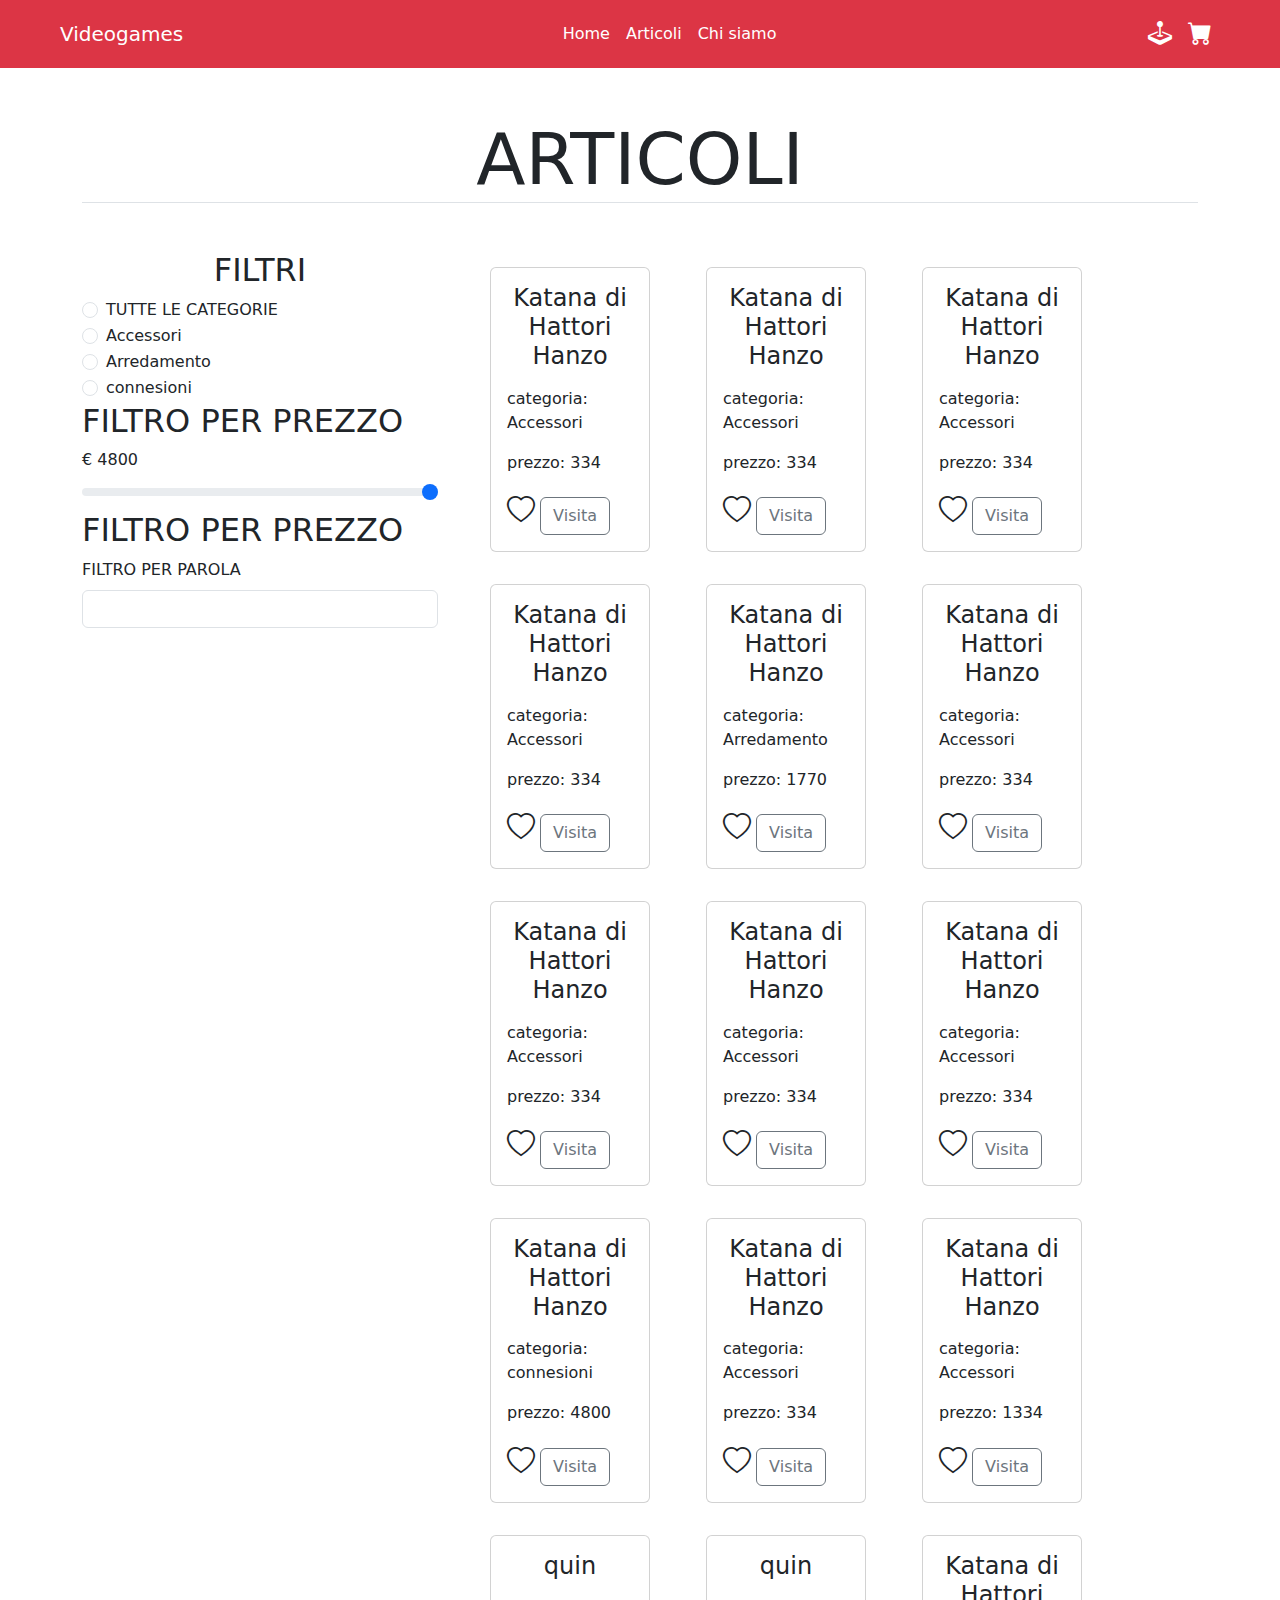
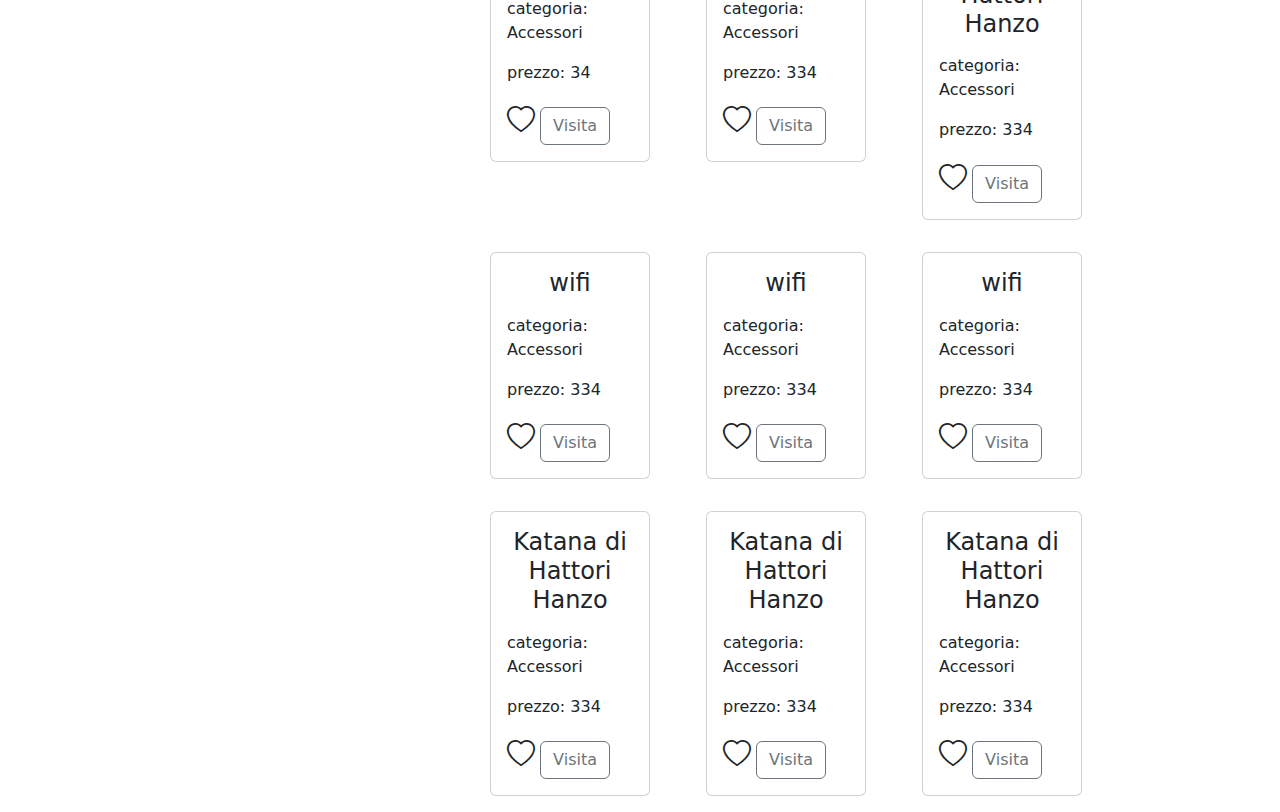
==== articoli.html @ f5ce5d26 "aggiunto filtri e card alla sezione articoli" ====
<!doctype html>
<html lang="en">

<head>
  <meta charset="utf-8">
  <meta name="viewport" content="width=device-width, initial-scale=1">
  <title>Videogames</title>
  <link rel="icon" type="image/x-icon" href="./immagini/icons8-ps-controller-50.png">
  <link rel="preconnect" href="https://fonts.googleapis.com">
  <link rel="preconnect" href="https://fonts.gstatic.com" crossorigin>
  <link href="https://fonts.googleapis.com/css2?family=Ojuju:wght@200..800&display=swap" rel="stylesheet">
  <!-- BOOTSTRAP CSS -->
  <link rel="stylesheet" href="https://cdn.jsdelivr.net/npm/bootstrap-icons@1.11.3/font/bootstrap-icons.min.css">
  <link href="https://unpkg.com/aos@2.3.1/dist/aos.css" rel="stylesheet">
  <link href="https://cdn.jsdelivr.net/npm/bootstrap@5.3.3/dist/css/bootstrap.min.css" rel="stylesheet"
  integrity="sha384-QWTKZyjpPEjISv5WaRU9OFeRpok6YctnYmDr5pNlyT2bRjXh0JMhjY6hW+ALEwIH" crossorigin="anonymous">
  <link rel="stylesheet" href="">
</head>

<body>
  
  
  <!-- INIZIO NAVBAR -->
  <nav class="navbar navbar-expand-lg d-flex navbar-dark nav_scroll transition bg-danger ">
    <div class="container-fluid ">
      <a class="navbar-brand ms-5 fs-outline-dark" href="#">Videogames</a>
      <div class="collapse navbar-collapse  justify-content-center mx-auto align-items-center"
      id="navbarSupportedContent">
      <ul class="navbar-nav mx-auto mb-2 mb-lg-0 justify-content-center  ">
        <li class="nav-item">
          <a class="nav-link active" aria-current="page" href="./index.html">Home</a>
        </li>
        <li class="nav-item">
          <a class="nav-link active" href="#">Articoli</a>
        </li>
        <li class="nav-item">
          <a class="nav-link active" href="#">Chi siamo</a>
        </li>
        
        
        
        
      </ul>
      <ul  class="navbar-nav me-5 fs-4   ">
        <li class="nav-item">
          <a class="nav-link active" href="#"><i class="bi bi-joystick"></i></a>
        </li>
        <li class="nav-item">
          <a class="nav-link active" href="#"><i class="bi bi-cart-fill"></i></a>
        </li>
      </ul>
      
    </div>
  </div>
</nav>
<!-- FINE NAVBAR  -->


<div class="container">
  <div class="row">
    <div class="col-12">
      <h2 class="display-2 text-center  font-1 border-bottom  my-5 ">ARTICOLI</h2>
    </div>
    <div class="col-12 col-lg-4">
      <h2 class="text-center">FILTRI</h2>
      <div id="bottoni">
      <div class="form-check">
        <input class="form-check-input" type="radio" name="flexRadioDefault" id="all">
        <label class="form-check-label" for="flexRadioDefault1">
          TUTTE LE CATEGORIE
        </label>
        
      </div>

      </div>
      
      <h2>FILTRO PER PREZZO</h2>
      <label for="customRange1" class="form-label">€ <span id="valuecurrent"></span></label>
      <input type="range" class="form-range" id="inputPrice">
      <h2>FILTRO PER PREZZO</h2>
      <div class="mb-3">
        <label for="exampleFormControlInput1" class="form-label">FILTRO PER PAROLA</label>
        <input type="text" class="form-control" id="inputParola" placeholder="">
      </div>
    </div>
    <div class="col-12 col-lg-8">
      <div class="container-fluid">
        <div class="row" id="articles" >
          
        </div>
      </div>
      
    </div>
    
    
    
    
  </div>
</div>





<!-- BOOTSTRAP JS  -->
<script src="https://cdn.jsdelivr.net/npm/bootstrap@5.3.3/dist/js/bootstrap.bundle.min.js"
integrity="sha384-YvpcrYf0tY3lHB60NNkmXc5s9fDVZLESaAA55NDzOxhy9GkcIdslK1eN7N6jIeHz"
crossorigin="anonymous"></script>

<script src="./articoli.js"></script>

<script src="https://unpkg.com/aos@2.3.1/dist/aos.js"></script>
<script>
  AOS.init();
</script>
</body>

</html>
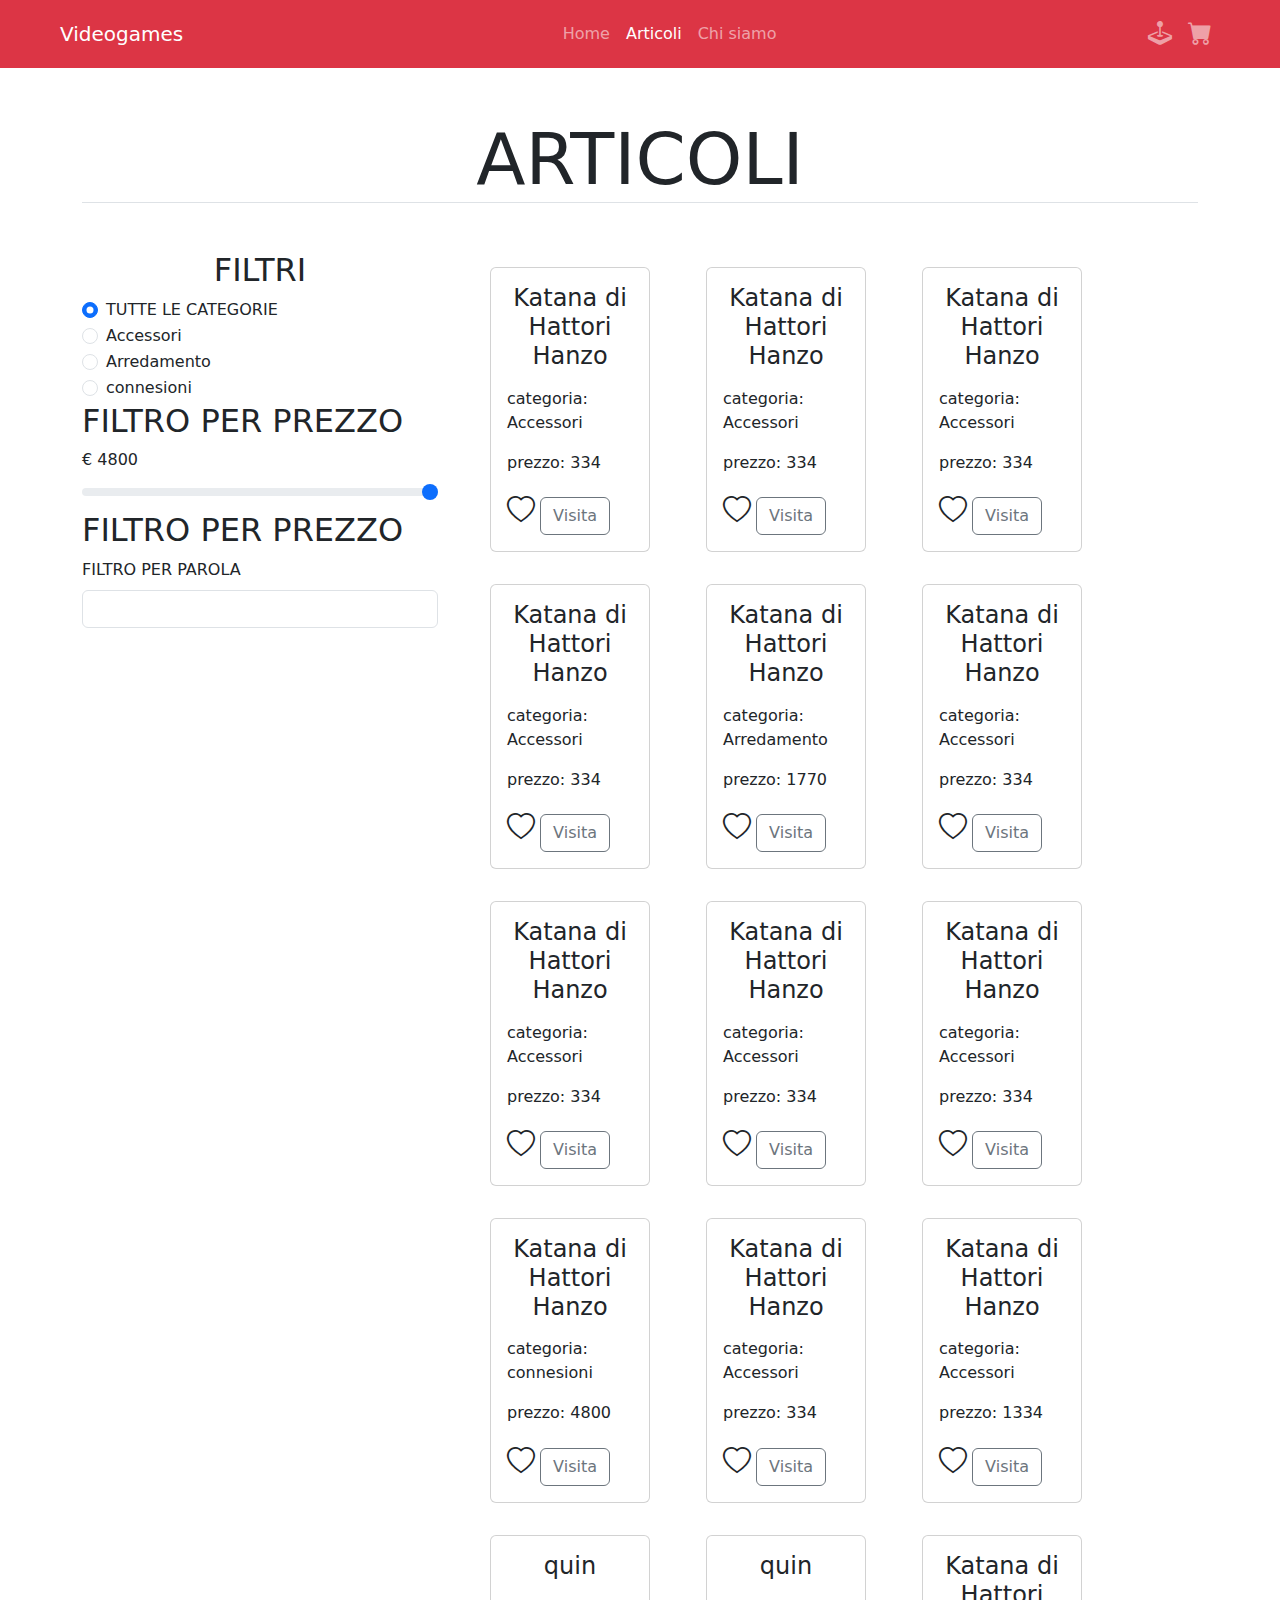
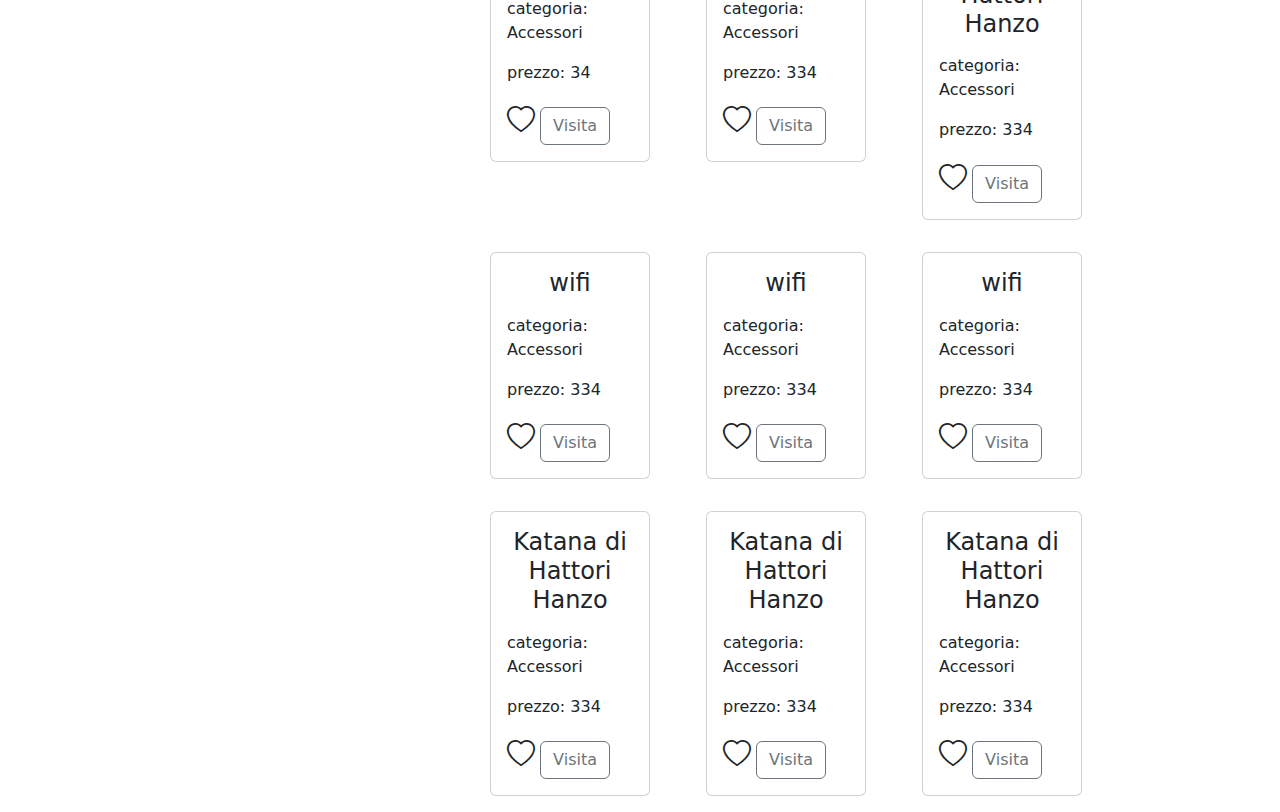
==== commit 0ba78300: "aggiunto global filter ed carousel coverflow in swiper" ====
--- a/articoli.html
+++ b/articoli.html
@@ -5,15 +5,20 @@
   <meta charset="utf-8">
   <meta name="viewport" content="width=device-width, initial-scale=1">
   <title>Videogames</title>
+  <!-- COLLEGAMENTO IMMAGINE TITOLO SITO -->
   <link rel="icon" type="image/x-icon" href="./immagini/icons8-ps-controller-50.png">
+  <!-- COLLEGAMNEO FONT -->
   <link rel="preconnect" href="https://fonts.googleapis.com">
   <link rel="preconnect" href="https://fonts.gstatic.com" crossorigin>
   <link href="https://fonts.googleapis.com/css2?family=Ojuju:wght@200..800&display=swap" rel="stylesheet">
-  <!-- BOOTSTRAP CSS -->
+  <!-- BOOTSTRAP ICONS CSS -->
   <link rel="stylesheet" href="https://cdn.jsdelivr.net/npm/bootstrap-icons@1.11.3/font/bootstrap-icons.min.css">
+  <!-- COLLEGAMENTO AOS -->
   <link href="https://unpkg.com/aos@2.3.1/dist/aos.css" rel="stylesheet">
-  <link href="https://cdn.jsdelivr.net/npm/bootstrap@5.3.3/dist/css/bootstrap.min.css" rel="stylesheet"
+  <!-- BOOTSTRAP  CSS -->
+ <link href="https://cdn.jsdelivr.net/npm/bootstrap@5.3.3/dist/css/bootstrap.min.css" rel="stylesheet"
   integrity="sha384-QWTKZyjpPEjISv5WaRU9OFeRpok6YctnYmDr5pNlyT2bRjXh0JMhjY6hW+ALEwIH" crossorigin="anonymous">
+  <!-- COLLEGAMENTO FOGLIO ESTERNO CSS -->
   <link rel="stylesheet" href="">
 </head>
 
@@ -24,29 +29,28 @@
   <nav class="navbar navbar-expand-lg d-flex navbar-dark nav_scroll transition bg-danger ">
     <div class="container-fluid ">
       <a class="navbar-brand ms-5 fs-outline-dark" href="#">Videogames</a>
+      <button class="navbar-toggler" type="button" data-bs-toggle="collapse" data-bs-target="#navbarSupportedContent" aria-controls="navbarSupportedContent" aria-expanded="false" aria-label="Toggle navigation">
+        <span class="navbar-toggler-icon"></span>
+      </button>
       <div class="collapse navbar-collapse  justify-content-center mx-auto align-items-center"
       id="navbarSupportedContent">
       <ul class="navbar-nav mx-auto mb-2 mb-lg-0 justify-content-center  ">
         <li class="nav-item">
-          <a class="nav-link active" aria-current="page" href="./index.html">Home</a>
+          <a class="nav-link " aria-current="page" href="./index.html">Home</a>
         </li>
         <li class="nav-item">
           <a class="nav-link active" href="#">Articoli</a>
         </li>
         <li class="nav-item">
-          <a class="nav-link active" href="#">Chi siamo</a>
-        </li>
-        
-        
-        
-        
+          <a class="nav-link href="#">Chi siamo</a>
+        </li> 
       </ul>
       <ul  class="navbar-nav me-5 fs-4   ">
         <li class="nav-item">
-          <a class="nav-link active" href="#"><i class="bi bi-joystick"></i></a>
+          <a class="nav-link href="#"><i class="bi bi-joystick"></i></a>
         </li>
         <li class="nav-item">
-          <a class="nav-link active" href="#"><i class="bi bi-cart-fill"></i></a>
+          <a class="nav-link href="#"><i class="bi bi-cart-fill"></i></a>
         </li>
       </ul>
       
@@ -55,48 +59,44 @@
 </nav>
 <!-- FINE NAVBAR  -->
 
+<!-- FILTRI -->
+<section>
 
-<div class="container">
-  <div class="row">
-    <div class="col-12">
-      <h2 class="display-2 text-center  font-1 border-bottom  my-5 ">ARTICOLI</h2>
-    </div>
-    <div class="col-12 col-lg-4">
-      <h2 class="text-center">FILTRI</h2>
-      <div id="bottoni">
-      <div class="form-check">
-        <input class="form-check-input" type="radio" name="flexRadioDefault" id="all">
-        <label class="form-check-label" for="flexRadioDefault1">
-          TUTTE LE CATEGORIE
-        </label>
-        
+  <div class="container">
+    <div class="row">
+      <div class="col-12">
+        <h2 class="display-2 text-center  font-1 border-bottom  my-5 ">ARTICOLI</h2>
       </div>
-
-      </div>
-      
-      <h2>FILTRO PER PREZZO</h2>
-      <label for="customRange1" class="form-label">€ <span id="valuecurrent"></span></label>
-      <input type="range" class="form-range" id="inputPrice">
-      <h2>FILTRO PER PREZZO</h2>
-      <div class="mb-3">
-        <label for="exampleFormControlInput1" class="form-label">FILTRO PER PAROLA</label>
-        <input type="text" class="form-control" id="inputParola" placeholder="">
-      </div>
-    </div>
-    <div class="col-12 col-lg-8">
-      <div class="container-fluid">
-        <div class="row" id="articles" >
-          
+      <div class="col-12 col-lg-4">
+        <h2 class="text-center">FILTRI</h2>
+        <div id="bottoni">
+          <div class="form-check">
+            <input class="form-check-input" type="radio" name="flexRadioDefault" id="all" checked>
+            <label class="form-check-label" for="flexRadioDefault1">
+              TUTTE LE CATEGORIE
+            </label> 
+          </div>
+        </div>
+        <h2>FILTRO PER PREZZO</h2>
+        <label for="customRange1" class="form-label">€ <span id="valuecurrent"></span></label>
+        <input type="range" class="form-range" id="inputPrice">
+        <h2>FILTRO PER PREZZO</h2>
+        <div class="mb-3">
+          <label for="exampleFormControlInput1" class="form-label">FILTRO PER PAROLA</label>
+          <input type="text" class="form-control" id="inputParola" placeholder="">
         </div>
       </div>
-      
+      <div class="col-12 col-lg-8">
+        <div class="container-fluid">
+          <div class="row" id="articles" >
+          </div>
+        </div>
+      </div> 
     </div>
-    
-    
-    
-    
   </div>
-</div>
+
+</section>
+<!-- FINE FILTRI -->
 
 
 
@@ -106,9 +106,9 @@
 <script src="https://cdn.jsdelivr.net/npm/bootstrap@5.3.3/dist/js/bootstrap.bundle.min.js"
 integrity="sha384-YvpcrYf0tY3lHB60NNkmXc5s9fDVZLESaAA55NDzOxhy9GkcIdslK1eN7N6jIeHz"
 crossorigin="anonymous"></script>
-
+<!-- COLLEGAMENTO JS -->
 <script src="./articoli.js"></script>
-
+<!-- COLLEGAMENTO AOS -->
 <script src="https://unpkg.com/aos@2.3.1/dist/aos.js"></script>
 <script>
   AOS.init();
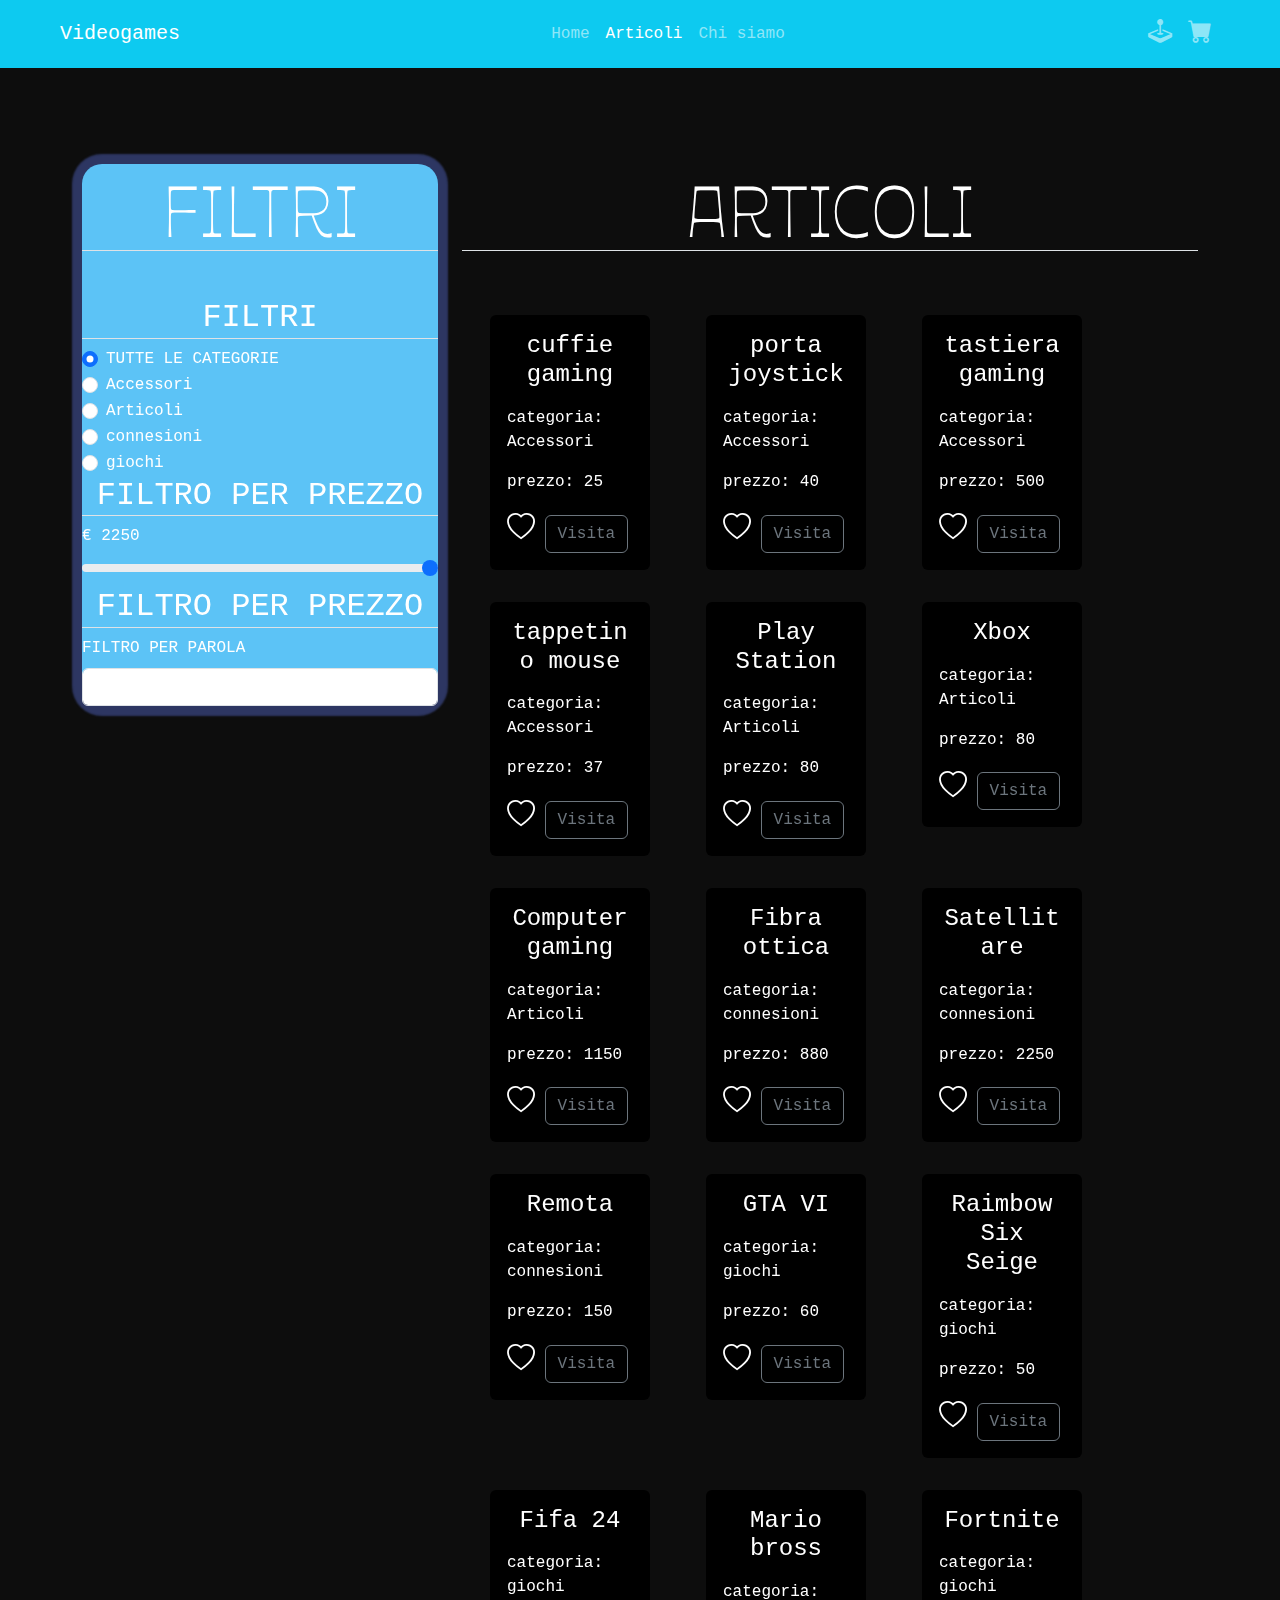
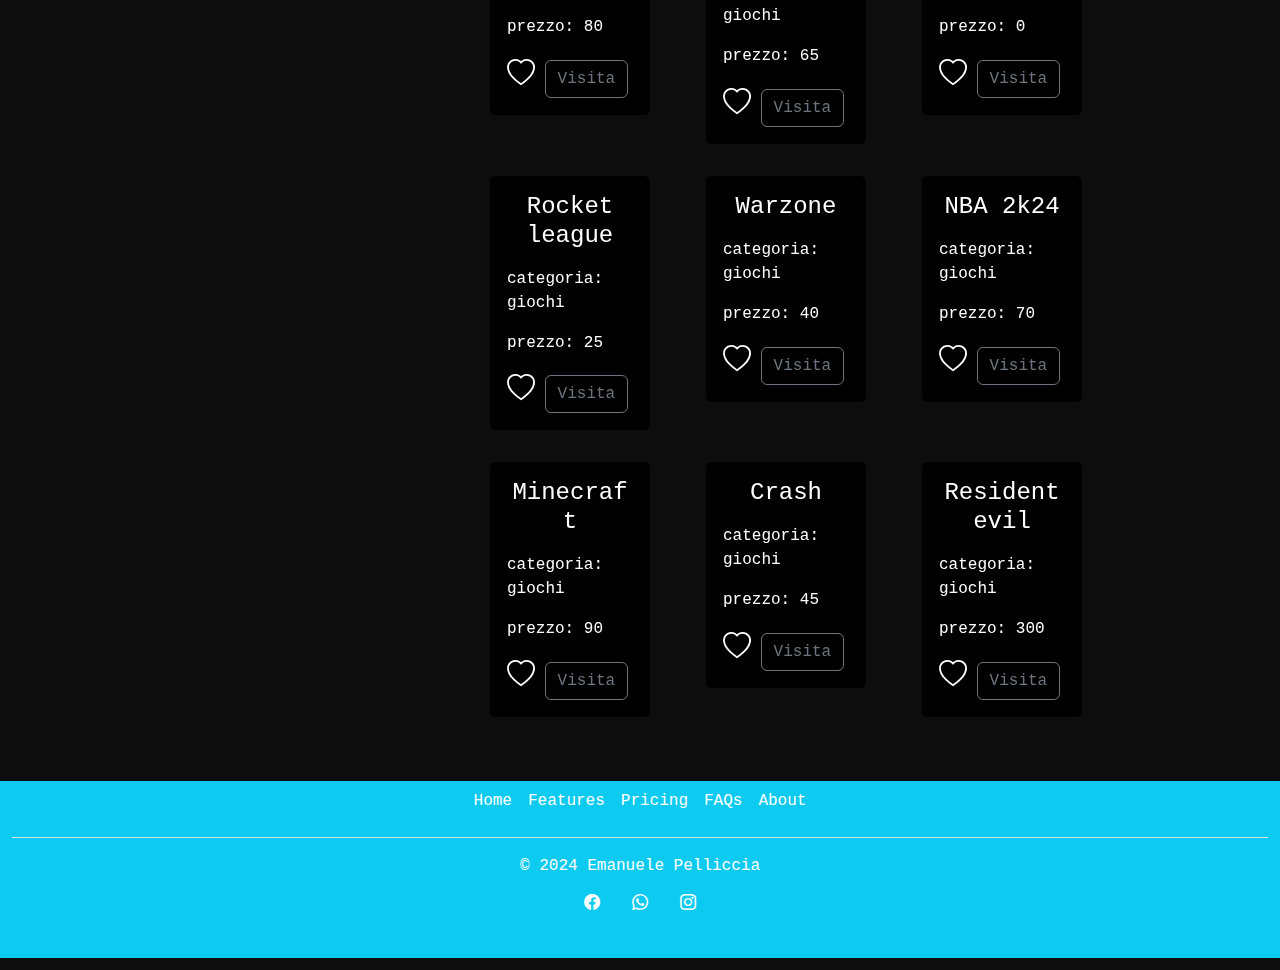
==== commit 2420ce2f: "aggiundo footer ed stile ad articoli ed aggiunto collegamento con chi siamo" ====
--- a/articoli.html
+++ b/articoli.html
@@ -19,14 +19,14 @@
  <link href="https://cdn.jsdelivr.net/npm/bootstrap@5.3.3/dist/css/bootstrap.min.css" rel="stylesheet"
   integrity="sha384-QWTKZyjpPEjISv5WaRU9OFeRpok6YctnYmDr5pNlyT2bRjXh0JMhjY6hW+ALEwIH" crossorigin="anonymous">
   <!-- COLLEGAMENTO FOGLIO ESTERNO CSS -->
-  <link rel="stylesheet" href="">
+  <link rel="stylesheet" href="./style.css">
 </head>
 
 <body>
   
   
   <!-- INIZIO NAVBAR -->
-  <nav class="navbar navbar-expand-lg d-flex navbar-dark nav_scroll transition bg-danger ">
+  <nav class="navbar navbar-expand-lg d-flex navbar-dark nav_scroll transition bg-info ">
     <div class="container-fluid ">
       <a class="navbar-brand ms-5 fs-outline-dark" href="#">Videogames</a>
       <button class="navbar-toggler" type="button" data-bs-toggle="collapse" data-bs-target="#navbarSupportedContent" aria-controls="navbarSupportedContent" aria-expanded="false" aria-label="Toggle navigation">
@@ -42,7 +42,7 @@
           <a class="nav-link active" href="#">Articoli</a>
         </li>
         <li class="nav-item">
-          <a class="nav-link href="#">Chi siamo</a>
+          <a class="nav-link" href="./chisiamo.html">Chi siamo</a>
         </li> 
       </ul>
       <ul  class="navbar-nav me-5 fs-4   ">
@@ -62,31 +62,37 @@
 <!-- FILTRI -->
 <section>
 
-  <div class="container">
+  <div class="container my-5">
     <div class="row">
       <div class="col-12">
-        <h2 class="display-2 text-center  font-1 border-bottom  my-5 ">ARTICOLI</h2>
       </div>
       <div class="col-12 col-lg-4">
-        <h2 class="text-center">FILTRI</h2>
-        <div id="bottoni">
-          <div class="form-check">
-            <input class="form-check-input" type="radio" name="flexRadioDefault" id="all" checked>
-            <label class="form-check-label" for="flexRadioDefault1">
-              TUTTE LE CATEGORIE
-            </label> 
+        <div class="modificheFiltri ">
+          <h2 class="display-2 text-center  font-1 border-bottom  my-5 ">FILTRI</h2>
+
+          <h2 class="text-center border-bottom">FILTRI</h2>
+          <div id="bottoni">
+            <div class="form-check">
+              <input class="form-check-input" type="radio" name="flexRadioDefault" id="all" checked>
+              <label class="form-check-label " for="flexRadioDefault1">
+                TUTTE LE CATEGORIE
+              </label> 
+            </div>
           </div>
-        </div>
-        <h2>FILTRO PER PREZZO</h2>
-        <label for="customRange1" class="form-label">€ <span id="valuecurrent"></span></label>
-        <input type="range" class="form-range" id="inputPrice">
-        <h2>FILTRO PER PREZZO</h2>
-        <div class="mb-3">
-          <label for="exampleFormControlInput1" class="form-label">FILTRO PER PAROLA</label>
-          <input type="text" class="form-control" id="inputParola" placeholder="">
+          <h2 class="text-center border-bottom">FILTRO PER PREZZO</h2>
+          <label for="customRange1" class="form-label">€ <span id="valuecurrent"></span></label>
+          <input type="range" class="form-range" id="inputPrice">
+          <h2 class="text-center border-bottom">FILTRO PER PREZZO</h2>
+          <div class="mb-3">
+            <label for="exampleFormControlInput1" class="form-label">FILTRO PER PAROLA</label>
+            <input type="text" class="form-control" id="inputParola" placeholder="">
+          </div>
+
         </div>
       </div>
       <div class="col-12 col-lg-8">
+        <h2 class="display-2 text-center  font-1 border-bottom  my-5 ">ARTICOLI</h2>
+
         <div class="container-fluid">
           <div class="row" id="articles" >
           </div>
@@ -97,6 +103,41 @@
 
 </section>
 <!-- FINE FILTRI -->
+
+
+<!-- FOOTER  -->
+<section>
+
+  <div class="container-fluid  img_footer bg-info ">
+    <footer class="mb-0 pb-0">
+      <ul class="nav  justify-content-center border-bottom pb-3 mb-3 ">
+        <li class="nav-item"><a href="#" class="nav-link px-2 text-white">Home</a></li>
+        <li class="nav-item"><a href="#" class="nav-link px-2 text-white">Features</a></li>
+        <li class="nav-item"><a href="#" class="nav-link px-2 text-white">Pricing</a></li>
+        <li class="nav-item"><a href="#" class="nav-link px-2 text-white">FAQs</a></li>
+        <li class="nav-item"><a href="#" class="nav-link px-2 text-white">About</a></li>
+      </ul>
+      <p class="text-center text-white">© 2024 Emanuele Pelliccia</p>
+      <ul class="d-flex justify-content-center mb-0  pb-5 list-unstyled">
+        <li class="mx-3" >
+          
+          <i class=" bi-facebook justify-content-center d-flex"></i>
+        </li>
+        <li class="mx-3">
+          
+          <i class=" bi-whatsapp nav-item justify-content-center d-flex"></i>
+        </li>
+        <li class="mx-3">
+          <i class=" bi-instagram nav-item justify-content-center d-flex"></i>
+          
+        </li>
+      </ul>
+    </footer>
+  </div>
+
+</section>
+<!-- FINE FOOTER -->
+
 
 
 
--- a/style.css
+++ b/style.css
@@ -0,0 +1,186 @@
+body{
+    background-color: rgba(0, 0, 0, 0.948);
+    color: var(--color-s);
+}
+.masthead{
+    /* background-image: url(./immagini/img-pad.jpg); */
+    background-repeat: no-repeat;
+    background-position: center;
+    background-size: cover;
+    height: 100vh;
+    
+    
+}
+:root {
+   --color-p : rgb(2, 13, 61);
+   --color-s : white;
+   --color-a : rgb(3, 0, 0);
+}
+
+.font-1{
+    font-family: "Ojuju", sans-serif;
+}
+
+*{
+    font-family: "Syne Mono", monospace;
+}
+
+.color-p{
+    color: var(--color-p);
+}
+.color-s{
+    color: var(--color-s);
+}
+
+.coloretitle{
+    color: var(--color-p);
+}
+
+.bg-p{
+    background-color: var(--color-a);
+    box-shadow: 0px 0px 10px 10px rgb(51, 133, 107);;
+}
+
+/* .shadowimg{
+    box-shadow: 5px 5px 10px rgb(48, 161, 125);
+} */
+
+
+/* .imageModificata{
+    background-image: url(./immagini/img-pad.jpg);
+    background-repeat: no-repeat;
+    background-position: center;
+    background-size: cover;
+} */
+
+/* BARRA DI NAVIGAZIONE */
+.transition{
+    transition: 0.7s;
+
+}
+
+.marginNavbar{
+ margin: 5vh 15vw;
+
+}
+.nav_scroll{
+    /* margin: 5vh 15vw; */
+    backdrop-filter: blur(10px);
+    background-color: rgba(2, 13, 61, 0.607);
+    
+}
+
+/* SWIPER CSS */
+.swiper {
+    width: 100%;
+    padding-top: 50px;
+    padding-bottom: 50px;
+  }
+
+  .swiper-slide {
+    background-position: center;
+    background-size: cover;
+    width: 30% !important;
+    height: 30% !important;
+  }
+
+  .swiper-slide img {
+    display: block;
+    width: 100%;
+  }
+
+
+/* HEADER */
+
+.img_header{
+   
+    box-shadow: 0px 0px 10px 10px rgb(51, 133, 107);
+    animation: rotateInfinite  25s infinite;
+    
+}
+@keyframes rotateInfinite{
+    0%{
+        transform: rotateZ(0deg);
+    }100%{
+        transform: rotateZ(360deg);
+     
+    }
+}
+
+/*SEZIONE CATEGORIA */
+
+.img_category{
+    width: 50%;
+    border-radius: 50%;
+    border: 4px solid var(--color-p);
+    padding: 5px;
+    box-shadow: 0px 0px 5px 5px rgb(51, 133, 107);
+}
+
+
+/* SEZIONE NUMERI */
+
+.boxnumeri{
+    height: 100px;
+    width: 150px;
+    background-color: var(--color-p);
+    border-radius: 20px;
+    border: 10px solid rgba(0, 0, 6, 0.963);
+    box-shadow: 0px 0px 5px 5px rgb(51, 133, 107);
+
+    color: var(--color-s);
+
+}
+
+.custombtn{
+    box-shadow: 0px 0px 5px 5px rgb(51, 133, 107);
+  
+}
+
+.ombracard{
+    box-shadow:  0px 5px 5px rgb(51, 133, 107);
+}
+
+.img_card{
+    transition: .5s;
+    
+}
+
+.card:hover > div > .img_card{
+    transform: scale(1.3);
+}
+
+/* SEZIONE FOOTER */
+
+.img_footer{
+    background-color: rgba(2, 13, 61, 0.996);
+    color: var(--color-s);
+}
+
+
+.modificheFiltri{
+    background-color: rgb(92, 195, 246);
+    /* padding: 10px; */
+     /* margin-top: 10px; */
+    border-radius: 20px;
+    position: sticky;
+    top: 10px;
+    box-shadow: 0px 0px 2px 10px rgba(84, 105, 202, 0.451);
+}
+
+
+.modifichejs{
+    
+    box-shadow: 0px 0px 2px 5px rgba(9, 114, 111, 0.451) ;
+    
+}
+
+
+@media screen and (max-width:600px) {
+    .nav_scroll{
+        margin: 0;
+      
+        
+    }
+    
+}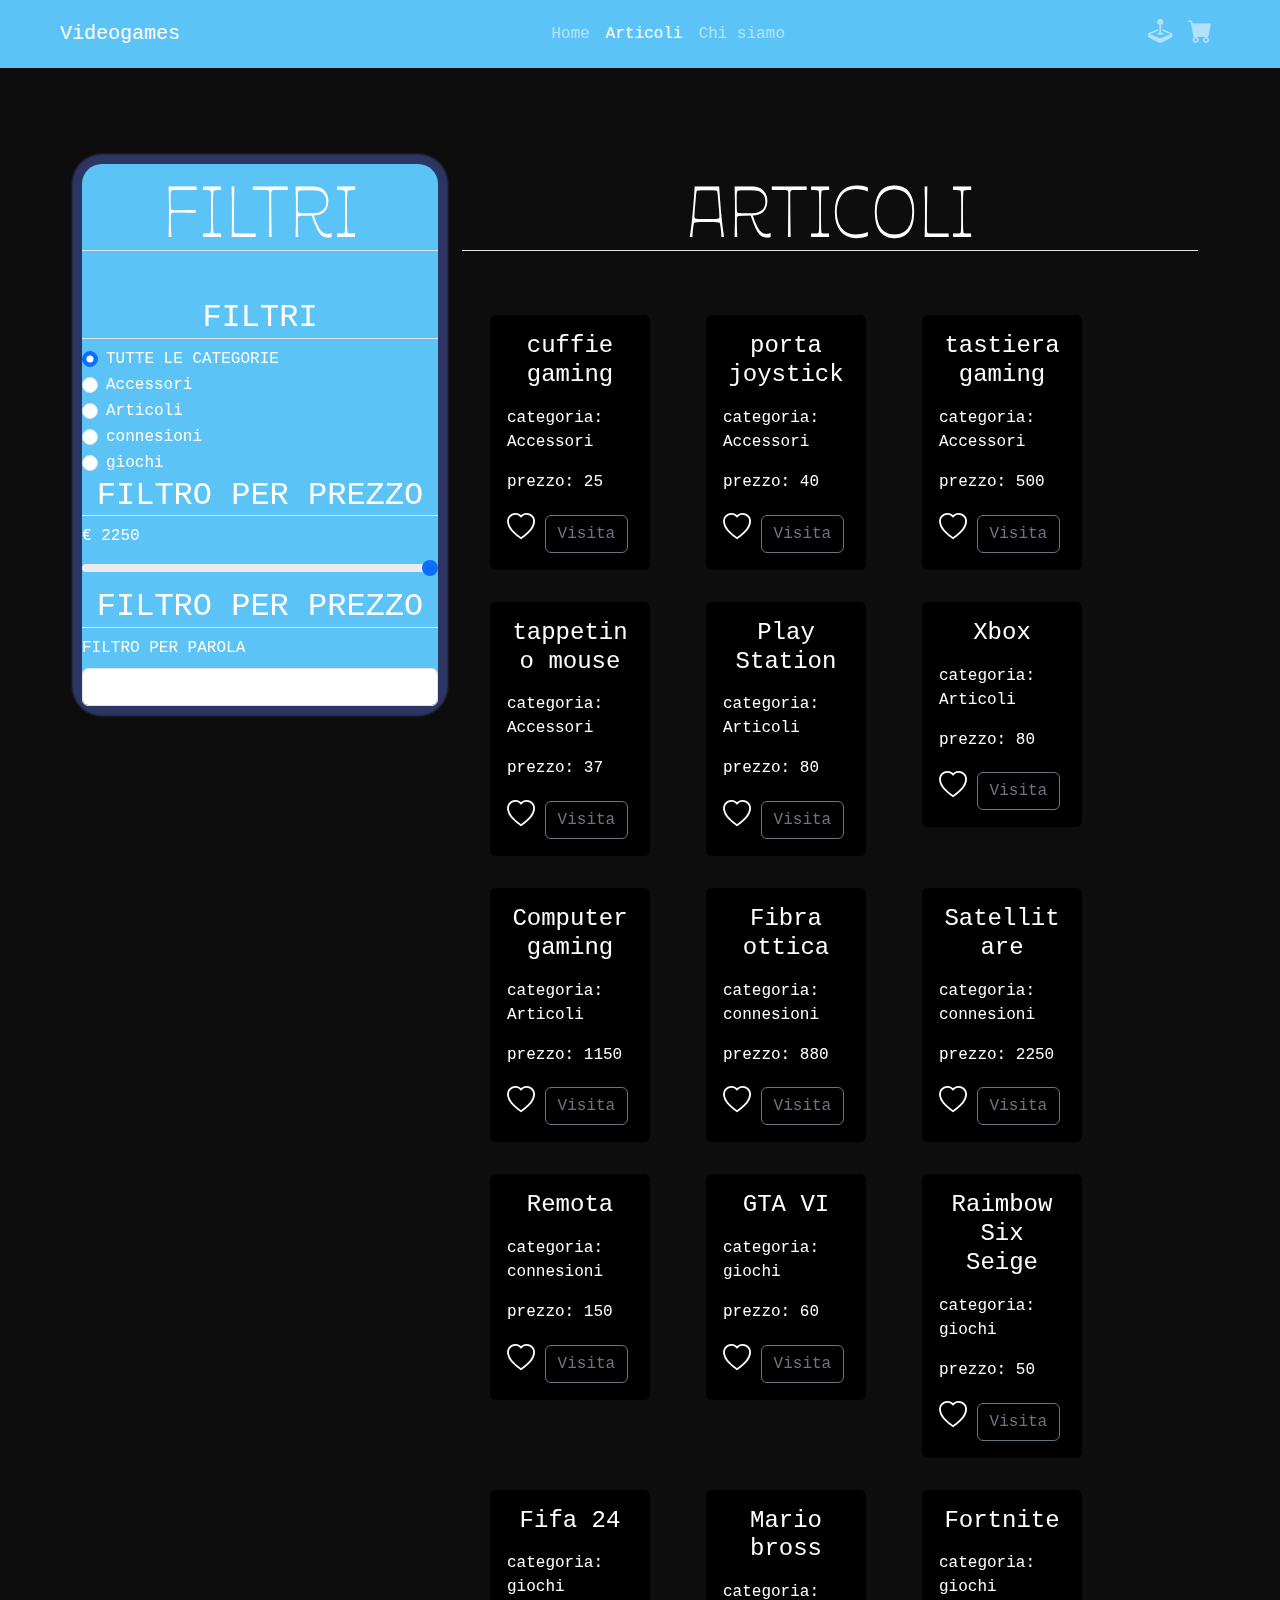
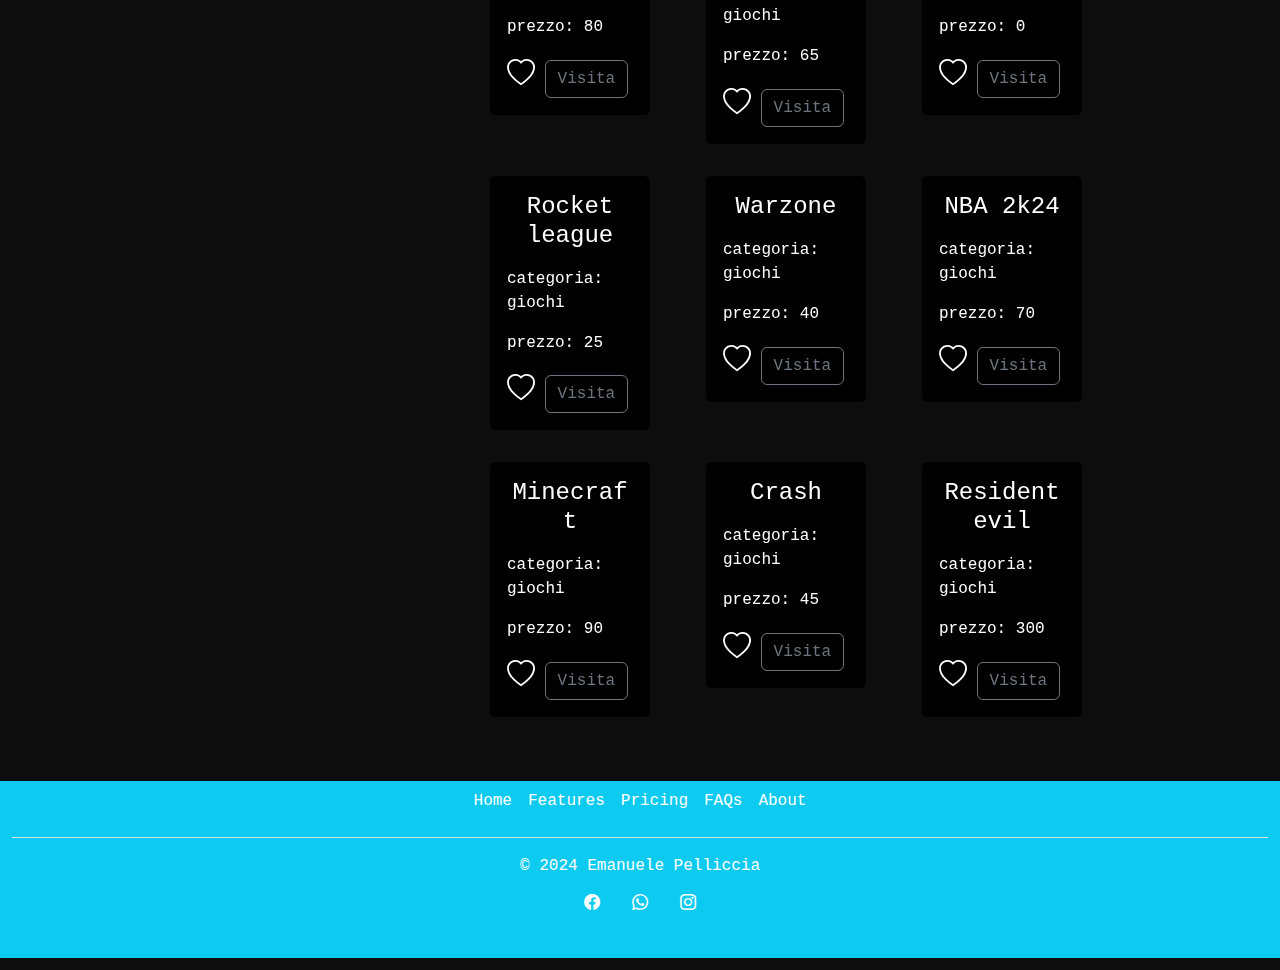
==== commit 364ca122: "modificato qualche colore ed aggiunto le animazione alla terza categoria" ====
--- a/articoli.html
+++ b/articoli.html
@@ -26,7 +26,7 @@
   
   
   <!-- INIZIO NAVBAR -->
-  <nav class="navbar navbar-expand-lg d-flex navbar-dark nav_scroll transition bg-info ">
+  <nav class="navbar navbar-expand-lg d-flex navbar-dark nav_scroll transition coloreNavBar ">
     <div class="container-fluid ">
       <a class="navbar-brand ms-5 fs-outline-dark" href="#">Videogames</a>
       <button class="navbar-toggler" type="button" data-bs-toggle="collapse" data-bs-target="#navbarSupportedContent" aria-controls="navbarSupportedContent" aria-expanded="false" aria-label="Toggle navigation">
--- a/style.css
+++ b/style.css
@@ -175,6 +175,9 @@
     
 }
 
+.coloreNavBar{
+    background-color: rgb(92, 195, 246);
+}
 
 @media screen and (max-width:600px) {
     .nav_scroll{
